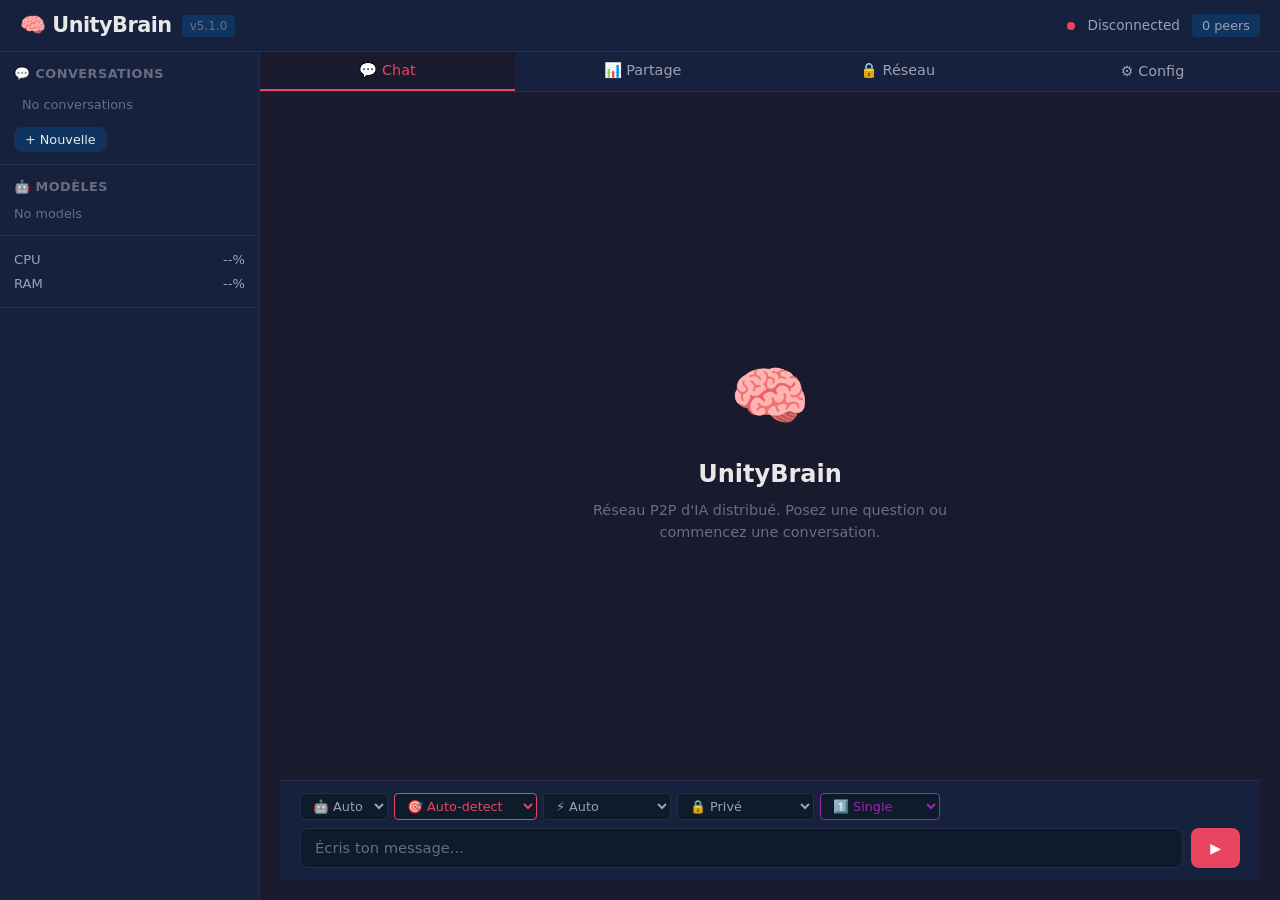
==== src/web/index.html @ 5de53e99 "v5.1.0: specialist router, multi-LLM, web UI, cleanup - Added model_specialist.py: 12 specialties, S" ====
<!DOCTYPE html>
<html lang="fr">
<head>
    <meta charset="UTF-8">
    <meta name="viewport" content="width=device-width, initial-scale=1.0">
    <title>UnityBrain Desktop</title>
    <link rel="stylesheet" href="style.css">
    <link rel="icon" href="data:image/svg+xml,<svg xmlns='http://www.w3.org/2000/svg' viewBox='0 0 100 100'><text y='.9em' font-size='90'>🧠</text></svg>">
</head>
<body>
    <div id="app">
        <!-- Header -->
        <header class="app-header">
            <div class="header-left">
                <span class="logo">🧠 UnityBrain</span>
                <span class="version" id="nodeVersion">v5.1.0</span>
            </div>
            <div class="header-right">
                <span class="status-dot" id="statusDot"></span>
                <span class="status-text" id="statusText">Connexion...</span>
                <span class="peer-count" id="peerCount">0 pairs</span>
            </div>
        </header>

        <!-- Main Layout -->
        <div class="app-body">
            <!-- Sidebar -->
            <aside class="sidebar" id="sidebar">
                <div class="sidebar-section">
                    <h3 class="sidebar-title">💬 Conversations</h3>
                    <div class="conversations-list" id="conversationsList">
                        <!-- Populated by JS -->
                    </div>
                    <button class="btn btn-sm btn-secondary" id="newConvBtn" title="Nouvelle conversation">+ Nouvelle</button>
                </div>

                <div class="sidebar-section">
                    <h3 class="sidebar-title">🤖 Modèles</h3>
                    <div class="models-list" id="modelsList">
                        <!-- Populated by JS -->
                    </div>
                </div>

                <div class="sidebar-section sidebar-stats">
                    <div class="stat-row">
                        <span>CPU</span>
                        <span id="sidebarCpu">--%</span>
                    </div>
                    <div class="stat-row">
                        <span>RAM</span>
                        <span id="sidebarRam">--%</span>
                    </div>
                </div>
            </aside>

            <!-- Content Area -->
            <main class="content" id="content">
                <!-- Tab Navigation -->
                <nav class="tab-nav">
                    <button class="tab-btn active" data-tab="chat">💬 Chat</button>
                    <button class="tab-btn" data-tab="share">📊 Partage</button>
                    <button class="tab-btn" data-tab="network">🔒 Réseau</button>
                    <button class="tab-btn" data-tab="config">⚙️ Config</button>
                </nav>

                <!-- Tab: Chat -->
                <div class="tab-panel active" id="tab-chat">
                    <div class="chat-container">
                        <div class="chat-messages" id="chatMessages">
                            <div class="chat-welcome">
                                <div class="welcome-icon">🧠</div>
                                <h2>UnityBrain</h2>
                                <p>Réseau P2P d'IA distribué. Posez une question ou commencez une conversation.</p>
                            </div>
                        </div>
                        <div class="chat-input-area">
                            <div class="chat-options">
                                <select id="modelSelect" title="Modèle IA">
                                    <option value="auto">🤖 Auto</option>
                                </select>
                                <select id="specialtySelect" title="Spécialité" data-i18n-title="chat.specialtyLabel">
                                    <option value="" data-i18n="chat.specialtyAuto">🎯 Auto-détection</option>
                                    <option value="code" data-i18n="chat.specialtyCode">💻 Code</option>
                                    <option value="reasoning" data-i18n="chat.specialtyReasoning">🧠 Raisonnement</option>
                                    <option value="creative" data-i18n="chat.specialtyCreative">✨ Créatif</option>
                                    <option value="math" data-i18n="chat.specialtyMath">🔢 Maths</option>
                                    <option value="conversation" data-i18n="chat.specialtyConversation">💬 Conversation</option>
                                    <option value="general" data-i18n="chat.specialtyGeneral">📚 Général</option>
                                    <option value="multilingual" data-i18n="chat.specialtyMultilingual">🌍 Multilingue</option>
                                    <option value="tool_use" data-i18n="chat.specialtyToolUse">🔧 Outils</option>
                                    <option value="instruction" data-i18n="chat.specialtyInstruction">📋 Instructions</option>
                                </select>
                                <select id="strategySelect" title="Stratégie de routage">
                                    <option value="auto">⚡ Auto</option>
                                    <option value="local">🏠 Local</option>
                                    <option value="peer">🔗 Pair</option>
                                    <option value="consensus">🗳️ Consensus</option>
                                </select>
                                <select id="privacySelect" title="Confidentialité">
                                    <option value="private">🔒 Privé</option>
                                    <option value="synced">🔄 Synchronisé</option>
                                </select>
                                <select id="multiModeSelect" title="Mode multi-modèles" data-i18n-title="chat.multiModeLabel">
                                    <option value="single" data-i18n="chat.multiSingle">1️⃣ Simple</option>
                                    <option value="vote" data-i18n="chat.multiVote">🗳️ Vote</option>
                                    <option value="chain" data-i18n="chat.multiChain">🔗 Chaîne</option>
                                    <option value="fuse" data-i18n="chat.multiFuse">🔀 Fusion</option>
                                    <option value="compare" data-i18n="chat.multiCompare">⚖️ Comparer</option>
                                    <option value="specialist" data-i18n="chat.multiSpecialist">🎯 Spécialiste</option>
                                </select>
                            </div>
                            <div class="chat-input-row">
                                <textarea id="chatInput" placeholder="Écris ton message..." rows="1"></textarea>
                                <button class="btn btn-primary" id="sendBtn" title="Envoyer">▶</button>
                            </div>
                        </div>
                    </div>
                </div>

                <!-- Tab: Share -->
                <div class="tab-panel" id="tab-share">
                    <div class="share-container">
                        <section class="share-section">
                            <h3>📊 Ressources Partagées</h3>
                            <div class="resource-sliders">
                                <div class="resource-row">
                                    <label>
                                        <span class="resource-label">CPU</span>
                                        <span class="resource-value" id="cpuValue">30%</span>
                                    </label>
                                    <input type="range" id="cpuSlider" min="0" max="100" value="30" step="5">
                                    <span class="resource-detail">Maximum: <span id="cpuMax">30%</span> · Actuel: <span id="cpuUsed">--</span></span>
                                </div>
                                <div class="resource-row">
                                    <label>
                                        <span class="resource-label">RAM</span>
                                        <span class="resource-value" id="ramValue">2048 MB</span>
                                    </label>
                                    <input type="range" id="ramSlider" min="0" max="8192" value="2048" step="256">
                                    <span class="resource-detail">Maximum: <span id="ramMax">2 GB</span> · Actuel: <span id="ramUsed">--</span></span>
                                </div>
                                <div class="resource-row">
                                    <label>
                                        <span class="resource-label">Bande passante</span>
                                        <span class="resource-value" id="bwValue">5 Mbps</span>
                                    </label>
                                    <input type="range" id="bwSlider" min="0" max="50000" value="5000" step="500">
                                    <span class="resource-detail">Partagé: <span id="bwMax">5 Mbps</span></span>
                                </div>
                                <div class="resource-row toggle-row">
                                    <label class="toggle-label">
                                        <input type="checkbox" id="gpuToggle">
                                        <span class="toggle-switch"></span>
                                        <span>Partager mon GPU</span>
                                    </label>
                                    <span class="toggle-hint">⚠️ Uniquement si vous n'utilisez pas le GPU</span>
                                </div>
                            </div>
                        </section>

                        <section class="share-section">
                            <h3>🤖 Modèles Partagés</h3>
                            <div class="models-share-list" id="modelsShareList">
                                <!-- Populated by JS -->
                            </div>
                        </section>

                        <section class="share-section">
                            <h3>📈 Statistiques</h3>
                            <div class="stats-grid">
                                <div class="stat-card">
                                    <div class="stat-label">Score de contribution</div>
                                    <div class="stat-value" id="contributionScore">0 🌱</div>
                                </div>
                                <div class="stat-card">
                                    <div class="stat-label">Requêtes servies</div>
                                    <div class="stat-value" id="queriesServed">0</div>
                                </div>
                                <div class="stat-card">
                                    <div class="stat-label">Quota public</div>
                                    <div class="stat-value" id="publicQuota">1 req/min</div>
                                </div>
                                <div class="stat-card">
                                    <div class="stat-label">Uptime</div>
                                    <div class="stat-value" id="uptime">--</div>
                                </div>
                            </div>
                            <div class="share-paused" id="sharePaused" style="display:none;">
                                ⚠️ Votre PC est actuellement utilisé — partage en pause
                                <button class="btn btn-sm btn-primary" id="resumeShareBtn">Reprendre le partage</button>
                            </div>
                        </section>
                    </div>
                </div>

                <!-- Tab: Network -->
                <div class="tab-panel" id="tab-network">
                    <div class="network-container">
                        <section class="network-section">
                            <h3>🔒 Réseau Privé</h3>
                            <div class="network-subtitle">p2p_secret · <span id="privatePeerCount">0</span> pairs connectés</div>
                            <div class="peers-grid" id="privatePeersList">
                                <!-- Populated by JS -->
                            </div>
                            <div class="network-actions">
                                <button class="btn btn-sm btn-secondary" id="addPeerBtn">+ Ajouter un pair</button>
                                <button class="btn btn-sm btn-secondary" id="genInviteBtn">🔑 Générer invitation</button>
                            </div>
                        </section>

                        <section class="network-section">
                            <h3>🌐 Réseau Public (Mesh)</h3>
                            <div class="network-subtitle" id="meshSubtitle">Mesh public désactivé</div>
                            <div class="mesh-nodes-list" id="meshNodesList">
                                <!-- Populated by JS -->
                            </div>
                            <div class="network-actions">
                                <button class="btn btn-sm btn-primary" id="joinMeshBtn">Rejoindre le mesh</button>
                                <button class="btn btn-sm btn-danger" id="leaveMeshBtn" style="display:none;">Quitter le mesh</button>
                                <button class="btn btn-sm btn-secondary" id="refreshMeshBtn">🔄 Rafraîchir</button>
                            </div>
                        </section>

                        <section class="network-section">
                            <h3>🛡️ Isolation</h3>
                            <div class="isolation-checks" id="isolationChecks">
                                <div class="check-item">✅ Réseau privé sur port <span id="privatePort">8081</span> (p2p_secret)</div>
                                <div class="check-item">✅ Mesh public sur port <span id="meshPort">8090</span> (Ed25519)</div>
                                <div class="check-item" id="checkNoPrivateData">✅ Aucune donnée privée visible publiquement</div>
                                <div class="check-item" id="checkResourceGuard">✅ Resource Guard actif</div>
                            </div>
                        </section>
                    </div>
                </div>

                <!-- Tab: Config -->
                <div class="tab-panel" id="tab-config">
                    <div class="config-container">
                        <section class="config-section">
                            <h3>⚙️ Général</h3>
                            <div class="form-group">
                                <label for="cfgNodeName">Nom du nœud</label>
                                <input type="text" id="cfgNodeName" placeholder="MonNœud">
                            </div>
                            <div class="form-group">
                                <label for="cfgLang" id="cfgLangLabel">Langue</label>
                                <select id="cfgLang">
                                    <!-- Populated by i18n -->
                                </select>
                            </div>
                            <div class="form-group">
                                <label for="cfgTheme">Thème</label>
                                <select id="cfgTheme">
                                    <option value="dark" selected>🌙 Sombre</option>
                                    <option value="light">☀️ Clair</option>
                                </select>
                            </div>
                        </section>

                        <section class="config-section">
                            <h3>🔒 Réseau Privé</h3>
                            <div class="form-group">
                                <label for="cfgP2PSecret">P2P Secret</label>
                                <div class="input-with-btn">
                                    <input type="password" id="cfgP2PSecret" placeholder="••••••••••••" autocomplete="off">
                                    <button class="btn btn-sm btn-secondary" id="toggleSecretBtn">👁️</button>
                                </div>
                            </div>
                            <div class="form-info">Pairs connectés : <span id="cfgPeerCount">0</span></div>
                        </section>

                        <section class="config-section">
                            <h3>🌐 Mesh Public</h3>
                            <div class="form-group toggle-row">
                                <label class="toggle-label">
                                    <input type="checkbox" id="cfgMeshEnabled">
                                    <span class="toggle-switch"></span>
                                    <span>Activer le mesh public</span>
                                </label>
                            </div>
                            <div class="form-group">
                                <label for="cfgTracker">Tracker</label>
                                <input type="url" id="cfgTracker" placeholder="https://tracker.unitybrain.ai">
                            </div>
                            <div class="form-group">
                                <label for="cfgPriority">Priorité</label>
                                <select id="cfgPriority">
                                    <option value="local_first" selected>Locale d'abord</option>
                                    <option value="mesh_first">Mesh d'abord</option>
                                    <option value="balanced">Équilibré</option>
                                </select>
                            </div>
                            <div class="form-group toggle-row">
                                <label class="toggle-label">
                                    <input type="checkbox" id="cfgStealth">
                                    <span class="toggle-switch"></span>
                                    <span>Mode furtif (invisible sur le tracker)</span>
                                </label>
                            </div>
                        </section>

                        <section class="config-section">
                            <h3>💾 Stockage</h3>
                            <div class="storage-info">
                                <div>Modèles privés : <code id="cfgPrivateModels">~/.ollama/models/</code></div>
                                <div>Modèles partagés : <code id="cfgSharedModels">~/.unitybrain/shared_models/</code></div>
                                <div>Conversations : <code id="cfgConversations">~/.unitybrain/conversations/</code></div>
                            </div>
                        </section>

                        <section class="config-section">
                            <h3>🔧 Avancé</h3>
                            <div class="form-group toggle-row">
                                <label class="toggle-label">
                                    <input type="checkbox" id="cfgAutoPause" checked>
                                    <span class="toggle-switch"></span>
                                    <span>Auto-pause le partage quand le PC est occupé</span>
                                </label>
                            </div>
                            <div class="form-group">
                                <label for="cfgCpuThreshold">Seuil CPU</label>
                                <select id="cfgCpuThreshold">
                                    <option value="60">60%</option>
                                    <option value="70" selected>70%</option>
                                    <option value="80">80%</option>
                                    <option value="90">90%</option>
                                </select>
                            </div>
                            <div class="form-group">
                                <label for="cfgRamThreshold">Seuil RAM</label>
                                <select id="cfgRamThreshold">
                                    <option value="75">75%</option>
                                    <option value="85" selected>85%</option>
                                    <option value="90">90%</option>
                                    <option value="95">95%</option>
                                </select>
                            </div>
                            <div class="form-group toggle-row">
                                <label class="toggle-label">
                                    <input type="checkbox" id="cfgEncryptConversations">
                                    <span class="toggle-switch"></span>
                                    <span>Chiffrer les conversations localement</span>
                                </label>
                            </div>
                            <div class="form-group toggle-row">
                                <label class="toggle-label">
                                    <input type="checkbox" id="cfgDevMode">
                                    <span class="toggle-switch"></span>
                                    <span>Mode développeur</span>
                                </label>
                            </div>
                        </section>

                        <div class="config-actions">
                            <button class="btn btn-primary" id="saveConfigBtn">💾 Sauvegarder</button>
                            <button class="btn btn-secondary" id="resetConfigBtn">↩️ Réinitialiser</button>
                        </div>
                    </div>
                </div>
            </main>
        </div>
    </div>

    <!-- Mobile sidebar toggle -->
    <button class="sidebar-toggle" id="sidebarToggle">☰</button>

    <!-- Toast notifications -->
    <div class="toast-container" id="toastContainer"></div>

    <!-- Modal overlay -->
    <div class="modal-overlay" id="modalOverlay" style="display:none;">
        <div class="modal" id="modalContent"></div>
    </div>

    <script src="i18n/i18n.js"></script>
    <script src="api.js"></script>
    <script src="app.js"></script>
</body>
</html>
---- src/web/style.css ----
/* ============================================================
   UnityBrain Desktop — Dark Theme CSS
   ============================================================ */

/* --- Variables --- */
:root {
    --bg-primary: #1a1a2e;
    --bg-secondary: #16213e;
    --bg-tertiary: #0f3460;
    --bg-card: #1e2a4a;
    --bg-input: #0d1b2a;
    --bg-hover: #233554;
    --accent: #e94560;
    --accent-hover: #ff6b81;
    --accent-dark: #c23152;
    --blue: #0f3460;
    --blue-light: #1a4a8a;
    --green: #00d68f;
    --green-dark: #00b377;
    --yellow: #ffc107;
    --orange: #ff9800;
    --red: #e94560;
    --text-primary: #e8e8e8;
    --text-secondary: #a0a0b0;
    --text-muted: #6c6c80;
    --border: #2a2a4a;
    --border-light: #3a3a5a;
    --shadow: 0 2px 12px rgba(0,0,0,0.4);
    --shadow-lg: 0 4px 24px rgba(0,0,0,0.6);
    --radius: 8px;
    --radius-sm: 4px;
    --radius-lg: 12px;
    --transition: 0.2s ease;
    --font: 'Segoe UI', system-ui, -apple-system, sans-serif;
    --font-mono: 'Cascadia Code', 'Fira Code', monospace;
}

/* --- Reset --- */
*, *::before, *::after {
    box-sizing: border-box;
    margin: 0;
    padding: 0;
}

html, body {
    height: 100%;
    overflow: hidden;
}

body {
    font-family: var(--font);
    background: var(--bg-primary);
    color: var(--text-primary);
    line-height: 1.5;
    -webkit-font-smoothing: antialiased;
}

/* --- Scrollbar --- */
::-webkit-scrollbar { width: 6px; height: 6px; }
::-webkit-scrollbar-track { background: var(--bg-secondary); }
::-webkit-scrollbar-thumb { background: var(--border-light); border-radius: 3px; }
::-webkit-scrollbar-thumb:hover { background: var(--accent); }

/* --- App Layout --- */
#app {
    display: flex;
    flex-direction: column;
    height: 100vh;
}

/* --- Header --- */
.app-header {
    display: flex;
    align-items: center;
    justify-content: space-between;
    padding: 10px 20px;
    background: var(--bg-secondary);
    border-bottom: 1px solid var(--border);
    flex-shrink: 0;
    z-index: 100;
}

.header-left {
    display: flex;
    align-items: center;
    gap: 10px;
}

.logo {
    font-size: 1.3rem;
    font-weight: 700;
    letter-spacing: -0.5px;
}

.version {
    font-size: 0.75rem;
    color: var(--text-muted);
    background: var(--bg-tertiary);
    padding: 2px 8px;
    border-radius: var(--radius-sm);
}

.header-right {
    display: flex;
    align-items: center;
    gap: 12px;
    font-size: 0.85rem;
}

.status-dot {
    width: 8px;
    height: 8px;
    border-radius: 50%;
    background: var(--text-muted);
    display: inline-block;
    transition: background var(--transition);
}

.status-dot.connected { background: var(--green); }
.status-dot.error { background: var(--red); }
.status-dot.warning { background: var(--yellow); }

.status-text { color: var(--text-secondary); }

.peer-count {
    background: var(--bg-tertiary);
    padding: 2px 10px;
    border-radius: var(--radius-sm);
    color: var(--text-secondary);
    font-size: 0.8rem;
}

/* --- Body Layout --- */
.app-body {
    display: flex;
    flex: 1;
    overflow: hidden;
}

/* --- Sidebar --- */
.sidebar {
    width: 260px;
    background: var(--bg-secondary);
    border-right: 1px solid var(--border);
    display: flex;
    flex-direction: column;
    overflow-y: auto;
    flex-shrink: 0;
    transition: transform var(--transition);
}

.sidebar-section {
    padding: 12px 14px;
    border-bottom: 1px solid var(--border);
}

.sidebar-title {
    font-size: 0.8rem;
    text-transform: uppercase;
    letter-spacing: 0.5px;
    color: var(--text-muted);
    margin-bottom: 8px;
}

.sidebar-toggle {
    display: none;
    position: fixed;
    bottom: 16px;
    left: 16px;
    z-index: 200;
    background: var(--accent);
    color: #fff;
    border: none;
    border-radius: 50%;
    width: 44px;
    height: 44px;
    font-size: 1.2rem;
    cursor: pointer;
    box-shadow: var(--shadow-lg);
}

/* Conversations List */
.conversations-list {
    display: flex;
    flex-direction: column;
    gap: 2px;
    margin-bottom: 8px;
    max-height: 300px;
    overflow-y: auto;
}

.conv-item {
    display: flex;
    align-items: center;
    padding: 6px 10px;
    border-radius: var(--radius-sm);
    cursor: pointer;
    color: var(--text-secondary);
    font-size: 0.85rem;
    transition: background var(--transition);
    gap: 6px;
}

.conv-item:hover { background: var(--bg-hover); }
.conv-item.active { background: var(--bg-tertiary); color: var(--text-primary); }

.conv-item .conv-icon { flex-shrink: 0; }
.conv-item .conv-title { flex: 1; overflow: hidden; text-overflow: ellipsis; white-space: nowrap; }
.conv-item .conv-time { font-size: 0.7rem; color: var(--text-muted); flex-shrink: 0; }
.conv-item .conv-delete {
    opacity: 0;
    cursor: pointer;
    color: var(--red);
    flex-shrink: 0;
    font-size: 0.8rem;
}
.conv-item:hover .conv-delete { opacity: 1; }

/* Models List (sidebar) */
.models-list {
    display: flex;
    flex-direction: column;
    gap: 4px;
}

.model-item {
    display: flex;
    align-items: center;
    gap: 6px;
    font-size: 0.82rem;
    padding: 4px 6px;
    border-radius: var(--radius-sm);
}

.model-dot {
    width: 6px;
    height: 6px;
    border-radius: 50%;
    flex-shrink: 0;
}

.model-dot.local { background: var(--green); }
.model-dot.mesh { background: var(--yellow); }
.model-dot.offline { background: var(--text-muted); }

.model-name { flex: 1; color: var(--text-secondary); }
.model-latency { font-size: 0.7rem; color: var(--text-muted); }

/* Sidebar stats */
.sidebar-stats .stat-row {
    display: flex;
    justify-content: space-between;
    font-size: 0.82rem;
    color: var(--text-secondary);
    padding: 2px 0;
}

/* --- Content Area --- */
.content {
    flex: 1;
    display: flex;
    flex-direction: column;
    overflow: hidden;
    background: var(--bg-primary);
}

/* --- Tab Navigation --- */
.tab-nav {
    display: flex;
    background: var(--bg-secondary);
    border-bottom: 1px solid var(--border);
    flex-shrink: 0;
}

.tab-btn {
    flex: 1;
    padding: 10px 16px;
    background: transparent;
    border: none;
    color: var(--text-secondary);
    font-size: 0.9rem;
    cursor: pointer;
    transition: all var(--transition);
    border-bottom: 2px solid transparent;
    font-family: var(--font);
}

.tab-btn:hover { color: var(--text-primary); background: var(--bg-hover); }
.tab-btn.active {
    color: var(--accent);
    border-bottom-color: var(--accent);
    background: var(--bg-primary);
}

/* --- Tab Panels --- */
.tab-panel {
    display: none;
    flex: 1;
    overflow-y: auto;
    padding: 20px;
}

.tab-panel.active { display: flex; flex-direction: column; }

/* ============================================================
   CHAT TAB
   ============================================================ */

.chat-container {
    display: flex;
    flex-direction: column;
    flex: 1;
    overflow: hidden;
}

.chat-messages {
    flex: 1;
    overflow-y: auto;
    padding: 16px 20px;
    display: flex;
    flex-direction: column;
    gap: 16px;
}

.chat-welcome {
    display: flex;
    flex-direction: column;
    align-items: center;
    justify-content: center;
    flex: 1;
    text-align: center;
    color: var(--text-muted);
}

.welcome-icon { font-size: 4rem; margin-bottom: 12px; }
.chat-welcome h2 { color: var(--text-primary); margin-bottom: 8px; }
.chat-welcome p { max-width: 400px; font-size: 0.9rem; }

/* Message bubbles */
.msg {
    max-width: 80%;
    padding: 12px 16px;
    border-radius: var(--radius-lg);
    font-size: 0.92rem;
    line-height: 1.6;
    animation: fadeIn 0.2s ease;
}

@keyframes fadeIn { from { opacity: 0; transform: translateY(4px); } to { opacity: 1; transform: translateY(0); } }

.msg.user {
    align-self: flex-end;
    background: var(--accent);
    color: #fff;
    border-bottom-right-radius: 2px;
}

.msg.assistant {
    align-self: flex-start;
    background: var(--bg-card);
    color: var(--text-primary);
    border-bottom-left-radius: 2px;
}

.msg-meta {
    font-size: 0.72rem;
    color: var(--text-muted);
    margin-top: 4px;
}

.msg-meta .specialty-badge {
    display: inline-block;
    background: var(--accent);
    color: #fff;
    padding: 1px 6px;
    border-radius: 10px;
    font-size: 0.68rem;
    margin: 0 2px;
}

.msg-meta .mode-badge {
    display: inline-block;
    background: #9c27b0;
    color: #fff;
    padding: 1px 6px;
    border-radius: 10px;
    font-size: 0.68rem;
    margin: 0 2px;
}

.msg-meta .multi-badge {
    display: inline-block;
    background: #1976d2;
    color: #fff;
    padding: 1px 6px;
    border-radius: 10px;
    font-size: 0.68rem;
    margin: 0 2px;
}

.msg.assistant .msg-meta { text-align: left; }
.msg.user .msg-meta { text-align: right; color: rgba(255,255,255,0.7); }

.multi-response {
    margin: 8px 0;
    border: 1px solid var(--border);
    border-radius: var(--radius-sm);
    overflow: hidden;
}

.multi-response-header {
    background: var(--bg-input);
    padding: 6px 10px;
    font-size: 0.8rem;
    font-weight: 600;
    color: var(--accent);
    border-bottom: 1px solid var(--border);
}

.multi-response-body {
    padding: 10px 14px;
    font-size: 0.9rem;
    line-height: 1.5;
}

.msg pre {
    background: var(--bg-input);
    padding: 10px 14px;
    border-radius: var(--radius-sm);
    overflow-x: auto;
    margin: 8px 0;
    font-family: var(--font-mono);
    font-size: 0.85rem;
}

.msg code {
    font-family: var(--font-mono);
    background: var(--bg-input);
    padding: 1px 4px;
    border-radius: 2px;
    font-size: 0.85em;
}

.msg pre code {
    background: none;
    padding: 0;
}

.msg.typing {
    align-self: flex-start;
    background: var(--bg-card);
    padding: 12px 20px;
}

.typing-dots span {
    animation: blink 1.4s infinite both;
    font-size: 1.2rem;
}
.typing-dots span:nth-child(2) { animation-delay: 0.2s; }
.typing-dots span:nth-child(3) { animation-delay: 0.4s; }

@keyframes blink { 0%, 80%, 100% { opacity: 0.2; } 40% { opacity: 1; } }

/* Chat input area */
.chat-input-area {
    padding: 12px 20px;
    border-top: 1px solid var(--border);
    background: var(--bg-secondary);
    flex-shrink: 0;
}

.chat-options {
    display: flex;
    gap: 6px;
    margin-bottom: 8px;
    flex-wrap: wrap;
}

.chat-options select {
    background: var(--bg-input);
    border: 1px solid var(--border);
    color: var(--text-secondary);
    padding: 4px 8px;
    border-radius: var(--radius-sm);
    font-size: 0.8rem;
    font-family: var(--font);
    cursor: pointer;
    min-width: 0;
}

.chat-options select:focus {
    outline: none;
    border-color: var(--accent);
}

.chat-options select#specialtySelect {
    border-color: var(--accent);
    color: var(--accent);
}

.chat-options select#multiModeSelect {
    border-color: #9c27b0;
    color: #9c27b0;
}

.chat-input-row {
    display: flex;
    gap: 8px;
}

#chatInput {
    flex: 1;
    background: var(--bg-input);
    border: 1px solid var(--border);
    color: var(--text-primary);
    padding: 10px 14px;
    border-radius: var(--radius);
    font-family: var(--font);
    font-size: 0.92rem;
    resize: none;
    max-height: 120px;
    min-height: 40px;
}

#chatInput:focus {
    outline: none;
    border-color: var(--accent);
}

#chatInput::placeholder { color: var(--text-muted); }

/* ============================================================
   SHARE TAB
   ============================================================ */

.share-container, .network-container, .config-container {
    max-width: 800px;
    width: 100%;
    margin: 0 auto;
    display: flex;
    flex-direction: column;
    gap: 20px;
}

.share-section, .network-section, .config-section {
    background: var(--bg-card);
    border: 1px solid var(--border);
    border-radius: var(--radius-lg);
    padding: 20px;
}

.share-section h3, .network-section h3, .config-section h3 {
    font-size: 1rem;
    margin-bottom: 16px;
    color: var(--text-primary);
}

/* Resource Sliders */
.resource-sliders {
    display: flex;
    flex-direction: column;
    gap: 18px;
}

.resource-row {
    display: flex;
    flex-direction: column;
    gap: 4px;
}

.resource-row > label {
    display: flex;
    justify-content: space-between;
    align-items: center;
}

.resource-label {
    font-weight: 600;
    font-size: 0.9rem;
}

.resource-value {
    color: var(--accent);
    font-weight: 600;
    font-size: 0.9rem;
    font-variant-numeric: tabular-nums;
}

.resource-detail {
    font-size: 0.75rem;
    color: var(--text-muted);
}

/* Range slider styling */
input[type="range"] {
    -webkit-appearance: none;
    appearance: none;
    width: 100%;
    height: 6px;
    background: var(--bg-input);
    border-radius: 3px;
    outline: none;
    cursor: pointer;
}

input[type="range"]::-webkit-slider-thumb {
    -webkit-appearance: none;
    appearance: none;
    width: 18px;
    height: 18px;
    border-radius: 50%;
    background: var(--accent);
    cursor: pointer;
    border: 2px solid var(--bg-primary);
    box-shadow: 0 0 4px rgba(233, 69, 96, 0.5);
}

input[type="range"]::-moz-range-thumb {
    width: 18px;
    height: 18px;
    border-radius: 50%;
    background: var(--accent);
    cursor: pointer;
    border: 2px solid var(--bg-primary);
}

/* Toggle switch */
.toggle-row {
    margin-top: 8px;
}

.toggle-label {
    display: flex;
    align-items: center;
    gap: 10px;
    cursor: pointer;
    font-size: 0.9rem;
}

.toggle-label input[type="checkbox"] { display: none; }

.toggle-switch {
    width: 40px;
    height: 22px;
    background: var(--bg-input);
    border-radius: 11px;
    position: relative;
    transition: background var(--transition);
    border: 1px solid var(--border);
    flex-shrink: 0;
}

.toggle-switch::after {
    content: '';
    position: absolute;
    width: 16px;
    height: 16px;
    border-radius: 50%;
    background: var(--text-muted);
    top: 2px;
    left: 2px;
    transition: all var(--transition);
}

.toggle-label input:checked + .toggle-switch {
    background: var(--accent);
    border-color: var(--accent);
}

.toggle-label input:checked + .toggle-switch::after {
    background: #fff;
    left: 20px;
}

.toggle-hint {
    font-size: 0.75rem;
    color: var(--text-muted);
    margin-top: 4px;
    display: block;
}

/* Models share list */
.models-share-list {
    display: flex;
    flex-direction: column;
    gap: 8px;
}

.model-share-item {
    display: flex;
    align-items: center;
    gap: 10px;
    padding: 10px 14px;
    background: var(--bg-input);
    border-radius: var(--radius);
    border: 1px solid var(--border);
}

.model-share-item .model-share-name {
    flex: 1;
    font-weight: 500;
}

.model-share-item .model-share-size {
    font-size: 0.8rem;
    color: var(--text-muted);
}

.model-share-item .model-share-status {
    font-size: 0.8rem;
    padding: 2px 8px;
    border-radius: var(--radius-sm);
}

.model-share-status.shared { background: rgba(0,214,143,0.15); color: var(--green); }
.model-share-status.not-shared { background: rgba(108,108,128,0.15); color: var(--text-muted); }

/* Stats Grid */
.stats-grid {
    display: grid;
    grid-template-columns: repeat(auto-fit, minmax(150px, 1fr));
    gap: 12px;
}

.stat-card {
    background: var(--bg-input);
    padding: 14px;
    border-radius: var(--radius);
    text-align: center;
    border: 1px solid var(--border);
}

.stat-label {
    font-size: 0.75rem;
    color: var(--text-muted);
    text-transform: uppercase;
    letter-spacing: 0.3px;
    margin-bottom: 4px;
}

.stat-value {
    font-size: 1.3rem;
    font-weight: 700;
    color: var(--accent);
}

/* Share paused banner */
.share-paused {
    margin-top: 12px;
    padding: 12px 16px;
    background: rgba(255,152,0,0.1);
    border: 1px solid rgba(255,152,0,0.3);
    border-radius: var(--radius);
    color: var(--orange);
    font-size: 0.85rem;
    display: flex;
    align-items: center;
    gap: 10px;
    flex-wrap: wrap;
}

/* ============================================================
   NETWORK TAB
   ============================================================ */

.network-subtitle {
    font-size: 0.82rem;
    color: var(--text-muted);
    margin-bottom: 12px;
}

.peers-grid {
    display: grid;
    grid-template-columns: repeat(auto-fill, minmax(220px, 1fr));
    gap: 10px;
    margin-bottom: 12px;
}

.peer-card {
    background: var(--bg-input);
    border: 1px solid var(--border);
    border-radius: var(--radius);
    padding: 12px;
    transition: border-color var(--transition);
}

.peer-card:hover { border-color: var(--accent); }

.peer-card .peer-name {
    font-weight: 600;
    margin-bottom: 4px;
    display: flex;
    align-items: center;
    gap: 6px;
}

.peer-card .peer-status {
    font-size: 0.75rem;
    color: var(--text-muted);
}

.peer-card .peer-status .status-indicator {
    width: 6px;
    height: 6px;
    border-radius: 50%;
    display: inline-block;
}

.peer-card .peer-status .status-indicator.online { background: var(--green); }
.peer-card .peer-status .status-indicator.offline { background: var(--red); }

.network-actions {
    display: flex;
    gap: 8px;
    flex-wrap: wrap;
}

/* Mesh nodes list */
.mesh-nodes-list {
    display: flex;
    flex-direction: column;
    gap: 8px;
    margin-bottom: 12px;
}

.mesh-node-card {
    background: var(--bg-input);
    border: 1px solid var(--border);
    border-radius: var(--radius);
    padding: 12px;
}

.mesh-node-card .node-name {
    font-weight: 600;
    margin-bottom: 4px;
}

.mesh-node-card .node-info {
    font-size: 0.8rem;
    color: var(--text-muted);
    display: flex;
    flex-wrap: wrap;
    gap: 12px;
}

/* Isolation checks */
.isolation-checks {
    display: flex;
    flex-direction: column;
    gap: 6px;
}

.check-item {
    font-size: 0.85rem;
    color: var(--green);
}

/* ============================================================
   CONFIG TAB
   ============================================================ */

.form-group {
    margin-bottom: 14px;
}

.form-group label {
    display: block;
    font-size: 0.82rem;
    color: var(--text-secondary);
    margin-bottom: 4px;
    font-weight: 500;
}

.form-group input[type="text"],
.form-group input[type="url"],
.form-group input[type="password"],
.form-group select {
    width: 100%;
    background: var(--bg-input);
    border: 1px solid var(--border);
    color: var(--text-primary);
    padding: 8px 12px;
    border-radius: var(--radius-sm);
    font-family: var(--font);
    font-size: 0.9rem;
}

.form-group input:focus,
.form-group select:focus {
    outline: none;
    border-color: var(--accent);
}

.input-with-btn {
    display: flex;
    gap: 8px;
}

.input-with-btn input { flex: 1; }

.form-info {
    font-size: 0.8rem;
    color: var(--text-muted);
    margin-top: 4px;
}

.storage-info {
    display: flex;
    flex-direction: column;
    gap: 6px;
    font-size: 0.85rem;
}

.storage-info code {
    background: var(--bg-input);
    padding: 2px 6px;
    border-radius: 3px;
    font-family: var(--font-mono);
    font-size: 0.8rem;
    color: var(--accent);
}

.config-actions {
    display: flex;
    gap: 10px;
    justify-content: flex-end;
    padding-top: 10px;
}

/* ============================================================
   BUTTONS
   ============================================================ */

.btn {
    display: inline-flex;
    align-items: center;
    justify-content: center;
    gap: 6px;
    padding: 8px 18px;
    border: 1px solid transparent;
    border-radius: var(--radius);
    font-family: var(--font);
    font-size: 0.88rem;
    font-weight: 500;
    cursor: pointer;
    transition: all var(--transition);
    white-space: nowrap;
}

.btn:disabled {
    opacity: 0.5;
    cursor: not-allowed;
}

.btn-primary {
    background: var(--accent);
    color: #fff;
}

.btn-primary:hover:not(:disabled) { background: var(--accent-hover); }

.btn-secondary {
    background: var(--bg-tertiary);
    color: var(--text-primary);
    border-color: var(--border);
}

.btn-secondary:hover:not(:disabled) { background: var(--bg-hover); }

.btn-danger {
    background: transparent;
    color: var(--red);
    border-color: var(--red);
}

.btn-danger:hover:not(:disabled) { background: rgba(233,69,96,0.1); }

.btn-sm {
    padding: 4px 10px;
    font-size: 0.8rem;
}

/* ============================================================
   TOAST NOTIFICATIONS
   ============================================================ */

.toast-container {
    position: fixed;
    bottom: 20px;
    right: 20px;
    z-index: 9999;
    display: flex;
    flex-direction: column;
    gap: 8px;
}

.toast {
    background: var(--bg-card);
    border: 1px solid var(--border);
    color: var(--text-primary);
    padding: 12px 20px;
    border-radius: var(--radius);
    box-shadow: var(--shadow-lg);
    font-size: 0.88rem;
    animation: slideIn 0.3s ease;
    max-width: 360px;
}

.toast.success { border-left: 3px solid var(--green); }
.toast.error { border-left: 3px solid var(--red); }
.toast.warning { border-left: 3px solid var(--yellow); }
.toast.info { border-left: 3px solid var(--blue-light); }

@keyframes slideIn { from { transform: translateX(100%); opacity: 0; } to { transform: translateX(0); opacity: 1; } }

/* ============================================================
   MODAL
   ============================================================ */

.modal-overlay {
    position: fixed;
    inset: 0;
    background: rgba(0,0,0,0.6);
    display: flex;
    align-items: center;
    justify-content: center;
    z-index: 5000;
}

.modal {
    background: var(--bg-card);
    border: 1px solid var(--border);
    border-radius: var(--radius-lg);
    padding: 24px;
    max-width: 500px;
    width: 90%;
    box-shadow: var(--shadow-lg);
}

.modal h3 { margin-bottom: 16px; }

.modal-actions {
    display: flex;
    gap: 10px;
    justify-content: flex-end;
    margin-top: 20px;
}

/* ============================================================
   RESPONSIVE — Mobile
   ============================================================ */

@media (max-width: 768px) {
    .sidebar {
        position: fixed;
        left: 0;
        top: 0;
        bottom: 0;
        z-index: 300;
        transform: translateX(-100%);
        width: 280px;
    }

    .sidebar.open {
        transform: translateX(0);
        box-shadow: var(--shadow-lg);
    }

    .sidebar-toggle {
        display: flex;
        align-items: center;
        justify-content: center;
    }

    .app-header {
        padding: 8px 12px;
    }

    .tab-btn {
        font-size: 0.8rem;
        padding: 8px 6px;
    }

    .tab-panel {
        padding: 12px;
    }

    .chat-options {
        flex-wrap: wrap;
    }

    .msg {
        max-width: 92%;
    }

    .stats-grid {
        grid-template-columns: repeat(2, 1fr);
    }

    .peers-grid {
        grid-template-columns: 1fr;
    }
}

@media (max-width: 480px) {
    .tab-btn {
        font-size: 0.7rem;
        padding: 6px 4px;
    }

    .peer-count { display: none; }

    .config-actions {
        flex-direction: column;
    }

    .btn {
        width: 100%;
    }
}

/* ============================================================
   LIGHT THEME (optional)
   ============================================================ */

/* ============================================================
   RTL SUPPORT (Arabic, etc.)
   ============================================================ */

body.rtl {
    direction: rtl;
}

body.rtl .app-header {
    flex-direction: row-reverse;
}

body.rtl .header-right {
    flex-direction: row-reverse;
}

body.rtl .sidebar {
    border-right: none;
    border-left: 1px solid var(--border);
}

body.rtl .conv-item {
    flex-direction: row-reverse;
}

body.rtl .conv-item .conv-title {
    text-align: right;
}

body.rtl .conv-item .conv-time {
    direction: ltr;
}

body.rtl .conv-item .conv-delete {
    opacity: 0;
}

body.rtl .conv-item:hover .conv-delete {
    opacity: 1;
}

body.rtl .stat-row {
    flex-direction: row-reverse;
}

body.rtl .chat-options {
    flex-direction: row-reverse;
}

body.rtl .chat-input-row {
    flex-direction: row-reverse;
}

body.rtl .msg.user {
    align-self: flex-start;
    border-bottom-left-radius: 2px;
    border-bottom-right-radius: var(--radius-lg);
}

body.rtl .msg.assistant {
    align-self: flex-end;
    border-bottom-right-radius: 2px;
    border-bottom-left-radius: var(--radius-lg);
}

body.rtl .resource-row > label {
    flex-direction: row-reverse;
}

body.rtl .toggle-label {
    flex-direction: row-reverse;
}

body.rtl .toggle-switch::after {
    left: auto;
    right: 2px;
}

body.rtl .toggle-label input:checked + .toggle-switch::after {
    right: auto;
    left: 20px;
}

body.rtl .input-with-btn {
    flex-direction: row-reverse;
}

body.rtl .network-actions {
    flex-direction: row-reverse;
}

body.rtl .config-actions {
    flex-direction: row-reverse;
}

body.rtl .modal-actions {
    flex-direction: row-reverse;
}

body.rtl .share-paused {
    flex-direction: row-reverse;
}

body.rtl .model-share-item {
    flex-direction: row-reverse;
}

body.rtl .peer-card .peer-name {
    flex-direction: row-reverse;
}

body.rtl .peer-card .peer-status {
    direction: ltr;
    text-align: right;
}

body.rtl .mesh-node-card .node-info {
    flex-direction: row-reverse;
}

body.rtl .toast-container {
    right: auto;
    left: 20px;
}

body.rtl .toast {
    direction: rtl;
}

body.rtl .sidebar-toggle {
    left: auto;
    right: 16px;
}

body.rtl .msg-meta {
    text-align: right;
}

body.rtl .msg.user .msg-meta {
    text-align: left;
}

/* Language selector in config */
.lang-select-group {
    margin-bottom: 14px;
}

.lang-select-group label {
    display: block;
    font-size: 0.82rem;
    color: var(--text-secondary);
    margin-bottom: 4px;
    font-weight: 500;
}

.lang-select-group select {
    width: 100%;
    background: var(--bg-input);
    border: 1px solid var(--border);
    color: var(--text-primary);
    padding: 8px 12px;
    border-radius: var(--radius-sm);
    font-family: var(--font);
    font-size: 0.9rem;
}

.lang-select-group select:focus {
    outline: none;
    border-color: var(--accent);
}

/* ============================================================
   LIGHT THEME (optional)
   ============================================================ */

body.light-theme {
    --bg-primary: #f5f5fa;
    --bg-secondary: #ffffff;
    --bg-tertiary: #e8eaf0;
    --bg-card: #ffffff;
    --bg-input: #f0f0f5;
    --bg-hover: #e8e8f0;
    --text-primary: #1a1a2e;
    --text-secondary: #555566;
    --text-muted: #888899;
    --border: #d0d0e0;
    --border-light: #e0e0ee;
}
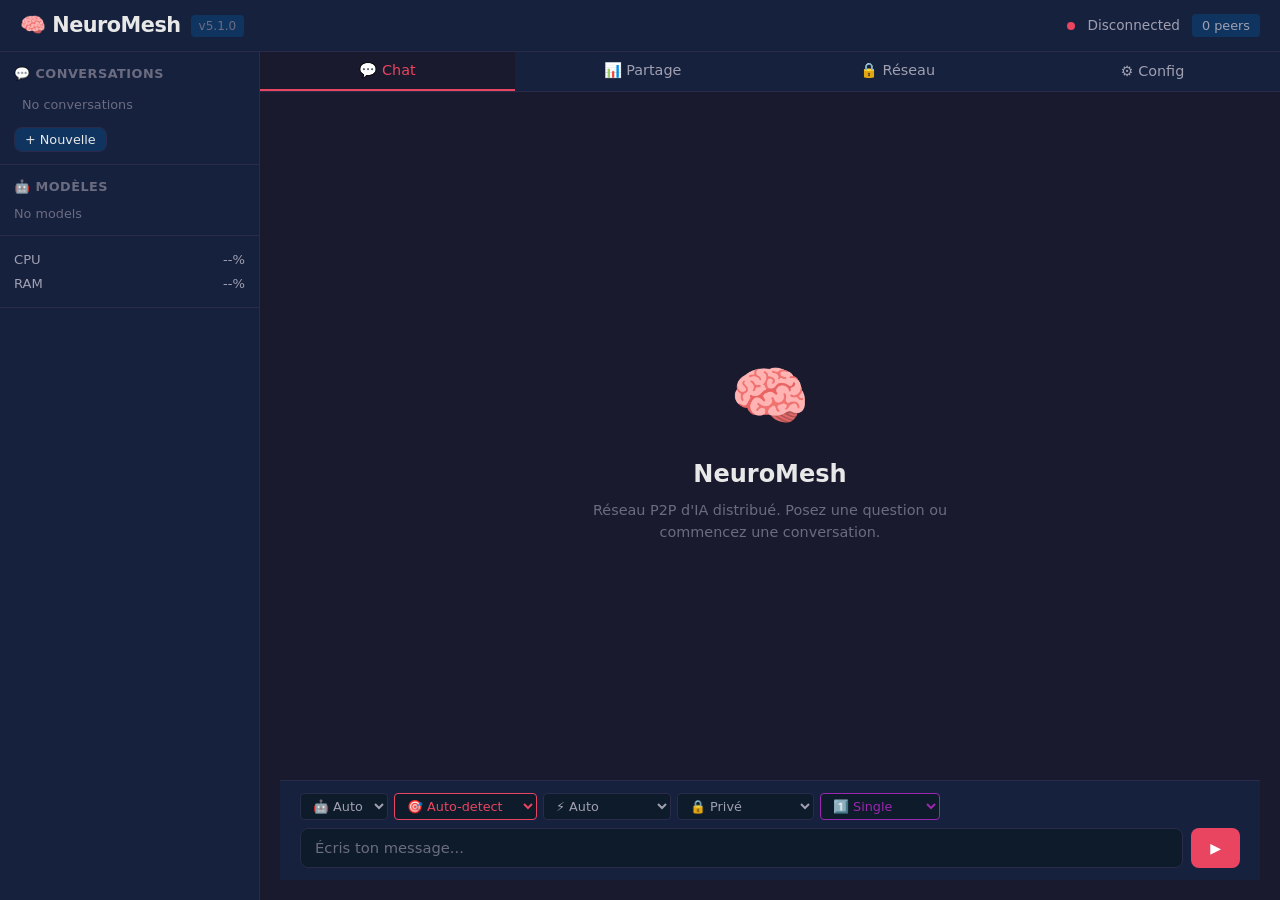
==== commit cd8512ac: "rename: UnityBrain → NeuroMesh - All classes, functions, variables, docs, configs renamed - Files: u" ====
--- a/src/web/index.html
+++ b/src/web/index.html
@@ -3,7 +3,7 @@
 <head>
     <meta charset="UTF-8">
     <meta name="viewport" content="width=device-width, initial-scale=1.0">
-    <title>UnityBrain Desktop</title>
+    <title>NeuroMesh Desktop</title>
     <link rel="stylesheet" href="style.css">
     <link rel="icon" href="data:image/svg+xml,<svg xmlns='http://www.w3.org/2000/svg' viewBox='0 0 100 100'><text y='.9em' font-size='90'>🧠</text></svg>">
 </head>
@@ -12,7 +12,7 @@
         <!-- Header -->
         <header class="app-header">
             <div class="header-left">
-                <span class="logo">🧠 UnityBrain</span>
+                <span class="logo">🧠 NeuroMesh</span>
                 <span class="version" id="nodeVersion">v5.1.0</span>
             </div>
             <div class="header-right">
@@ -69,7 +69,7 @@
                         <div class="chat-messages" id="chatMessages">
                             <div class="chat-welcome">
                                 <div class="welcome-icon">🧠</div>
-                                <h2>UnityBrain</h2>
+                                <h2>NeuroMesh</h2>
                                 <p>Réseau P2P d'IA distribué. Posez une question ou commencez une conversation.</p>
                             </div>
                         </div>
@@ -123,35 +123,60 @@
                         <section class="share-section">
                             <h3>📊 Ressources Partagées</h3>
                             <div class="resource-sliders">
+                                <!-- CPU: 5-70%, chaque ressource est indépendante -->
                                 <div class="resource-row">
                                     <label>
-                                        <span class="resource-label">CPU</span>
-                                        <span class="resource-value" id="cpuValue">30%</span>
-                                    </label>
-                                    <input type="range" id="cpuSlider" min="0" max="100" value="30" step="5">
-                                    <span class="resource-detail">Maximum: <span id="cpuMax">30%</span> · Actuel: <span id="cpuUsed">--</span></span>
-                                </div>
+                                        <span class="resource-label">💻 CPU</span>
+                                        <span class="resource-value" id="cpuValue">10%</span>
+                                    </label>
+                                    <input type="range" id="cpuSlider" min="5" max="70" value="10" step="5">
+                                    <span class="resource-detail">5-70% · Actuel: <span id="cpuUsed">--</span> · Max: <span id="cpuMax">10%</span></span>
+                                </div>
+                                <!-- RAM: 128MB-70% du total, chaque ressource est indépendante -->
                                 <div class="resource-row">
                                     <label>
-                                        <span class="resource-label">RAM</span>
-                                        <span class="resource-value" id="ramValue">2048 MB</span>
-                                    </label>
-                                    <input type="range" id="ramSlider" min="0" max="8192" value="2048" step="256">
-                                    <span class="resource-detail">Maximum: <span id="ramMax">2 GB</span> · Actuel: <span id="ramUsed">--</span></span>
-                                </div>
+                                        <span class="resource-label">🧠 RAM</span>
+                                        <span class="resource-value" id="ramValue">256 MB</span>
+                                    </label>
+                                    <input type="range" id="ramSlider" min="128" max="65536" value="256" step="128">
+                                    <span class="resource-detail">128MB-70% du total · Actuel: <span id="ramUsed">--</span> · Max: <span id="ramMax">256 MB</span></span>
+                                </div>
+                                <!-- Bande passante: 0=illimité, 1Mbps-500Mbps, chaque ressource est indépendante -->
                                 <div class="resource-row">
                                     <label>
-                                        <span class="resource-label">Bande passante</span>
+                                        <span class="resource-label">📡 Bande passante</span>
                                         <span class="resource-value" id="bwValue">5 Mbps</span>
                                     </label>
-                                    <input type="range" id="bwSlider" min="0" max="50000" value="5000" step="500">
-                                    <span class="resource-detail">Partagé: <span id="bwMax">5 Mbps</span></span>
-                                </div>
+                                    <input type="range" id="bwSlider" min="0" max="500000" value="5000" step="1000">
+                                    <span class="resource-detail">0 = illimité · 1-500 Mbps · Actuel: <span id="bwMax">5 Mbps</span></span>
+                                </div>
+                                <!-- Données mensuelles: 0=illimité, 0.5-500GB, chaque ressource est indépendante -->
+                                <div class="resource-row">
+                                    <label>
+                                        <span class="resource-label">💾 Données/mois</span>
+                                        <span class="resource-value" id="dataValue">5 GB</span>
+                                    </label>
+                                    <input type="range" id="dataSlider" min="0" max="3072" value="5" step="1">
+                                    <span class="resource-detail">0 = illimité · 0.5-3072 GB (3 TB) · Reset: <span id="dataReset">--</span></span>
+                                </div>
+                                <!-- Période de reset: mensuel, hebdo, quotidien -->
+                                <div class="resource-row">
+                                    <label>
+                                        <span class="resource-label">📅 Reset quota</span>
+                                        <select id="periodSelect" style="background:var(--bg-primary);color:var(--text-primary);border:1px solid var(--border-color);border-radius:6px;padding:4px 8px;">
+                                            <option value="monthly">Mensuel (1er du mois)</option>
+                                            <option value="weekly">Hebdomadaire</option>
+                                            <option value="daily">Quotidien</option>
+                                        </select>
+                                    </label>
+                                    <span class="resource-detail">Quand le quota de données réinitialise</span>
+                                </div>
+                                <!-- GPU: on/off, chaque ressource est indépendante -->
                                 <div class="resource-row toggle-row">
                                     <label class="toggle-label">
                                         <input type="checkbox" id="gpuToggle">
                                         <span class="toggle-switch"></span>
-                                        <span>Partager mon GPU</span>
+                                        <span>🖥️ Partager mon GPU</span>
                                     </label>
                                     <span class="toggle-hint">⚠️ Uniquement si vous n'utilisez pas le GPU</span>
                                 </div>
@@ -163,6 +188,23 @@
                             <div class="models-share-list" id="modelsShareList">
                                 <!-- Populated by JS -->
                             </div>
+                        </section>
+
+                        <section class="share-section">
+                            <h3>🔐 Permissions des Modèles</h3>
+                            <p class="section-hint" data-i18n="network.modelPermsHint">Choisissez quels modèles partager ou utiliser sur chaque réseau.</p>
+                            <div class="model-perms-container" id="modelPermsContainer">
+                                <!-- Populated by JS -->
+                            </div>
+                        </section>
+
+                        <section class="share-section">
+                            <h3>🔒 Réseaux Privés</h3>
+                            <p class="section-hint" data-i18n="network.privateNetworksHint">Gérez vos réseaux privés. Chaque réseau a sa propre clé secrète.</p>
+                            <div class="private-networks-container" id="privateNetworksContainer">
+                                <!-- Populated by JS -->
+                            </div>
+                            <button class="btn btn-sm btn-secondary" id="addNetworkBtn" data-i18n="network.addNetwork">+ Ajouter un réseau</button>
                         </section>
 
                         <section class="share-section">
@@ -190,6 +232,11 @@
                                 <button class="btn btn-sm btn-primary" id="resumeShareBtn">Reprendre le partage</button>
                             </div>
                         </section>
+
+                        <div class="save-bar" id="networkSaveBar">
+                            <button class="btn btn-primary btn-lg" id="saveNetworkConfigBtn" data-i18n="network.saveConfig">💾 Sauvegarder</button>
+                            <span class="save-status" id="saveNetworkStatus"></span>
+                        </div>
                     </div>
                 </div>
 
@@ -280,7 +327,7 @@
                             </div>
                             <div class="form-group">
                                 <label for="cfgTracker">Tracker</label>
-                                <input type="url" id="cfgTracker" placeholder="https://tracker.unitybrain.ai">
+                                <input type="url" id="cfgTracker" placeholder="https://tracker.neuromesh.ai">
                             </div>
                             <div class="form-group">
                                 <label for="cfgPriority">Priorité</label>
@@ -303,8 +350,8 @@
                             <h3>💾 Stockage</h3>
                             <div class="storage-info">
                                 <div>Modèles privés : <code id="cfgPrivateModels">~/.ollama/models/</code></div>
-                                <div>Modèles partagés : <code id="cfgSharedModels">~/.unitybrain/shared_models/</code></div>
-                                <div>Conversations : <code id="cfgConversations">~/.unitybrain/conversations/</code></div>
+                                <div>Modèles partagés : <code id="cfgSharedModels">~/.neuromesh/shared_models/</code></div>
+                                <div>Conversations : <code id="cfgConversations">~/.neuromesh/conversations/</code></div>
                             </div>
                         </section>
 
--- a/src/web/style.css
+++ b/src/web/style.css
@@ -591,6 +591,11 @@
     color: var(--text-muted);
 }
 
+.resource-value.unlimited {
+    color: #4CAF50;
+    font-weight: 700;
+}
+
 /* Range slider styling */
 input[type="range"] {
     -webkit-appearance: none;
@@ -1310,4 +1315,175 @@
     --text-muted: #888899;
     --border: #d0d0e0;
     --border-light: #e0e0ee;
-}+}
+/* ============================================================
+   MODEL NETWORKS — Permissions Table & Private Networks
+   ============================================================ */
+
+.section-hint {
+    color: var(--text-muted);
+    font-size: 0.85rem;
+    margin: 0 0 12px 0;
+    line-height: 1.4;
+}
+
+.model-perms-table-wrap {
+    overflow-x: auto;
+    margin-top: 8px;
+}
+
+.model-perms-table {
+    width: 100%;
+    border-collapse: collapse;
+    font-size: 0.82rem;
+}
+
+.model-perms-table th,
+.model-perms-table td {
+    padding: 8px 10px;
+    text-align: center;
+    border-bottom: 1px solid var(--border-light);
+    white-space: nowrap;
+}
+
+.model-perms-table th {
+    background: var(--bg-tertiary);
+    color: var(--text-secondary);
+    font-weight: 600;
+    position: sticky;
+    top: 0;
+    z-index: 1;
+}
+
+.model-perms-table th:first-child,
+.model-perms-table td:first-child {
+    text-align: left;
+    font-weight: 500;
+    min-width: 140px;
+    max-width: 200px;
+    overflow: hidden;
+    text-overflow: ellipsis;
+}
+
+.model-perms-table td input[type="checkbox"] {
+    width: 18px;
+    height: 18px;
+    cursor: pointer;
+    accent-color: var(--accent);
+}
+
+.model-perms-table .col-share-private { color: #4ecdc4; }
+.model-perms-table .col-use-private { color: #45b7d1; }
+.model-perms-table .col-share-public { color: #f9ca24; }
+.model-perms-table .col-use-public { color: #f0932b; }
+
+.model-perms-table .network-header {
+    font-size: 0.75rem;
+    color: var(--text-muted);
+    display: block;
+}
+
+.private-networks-table {
+    width: 100%;
+    border-collapse: collapse;
+    font-size: 0.85rem;
+    margin-top: 8px;
+}
+
+.private-networks-table th,
+.private-networks-table td {
+    padding: 8px 12px;
+    border-bottom: 1px solid var(--border-light);
+    text-align: left;
+}
+
+.private-networks-table th {
+    background: var(--bg-tertiary);
+    color: var(--text-secondary);
+    font-weight: 600;
+}
+
+.private-networks-table input[type="text"] {
+    background: var(--bg-input);
+    color: var(--text-primary);
+    border: 1px solid var(--border);
+    border-radius: 6px;
+    padding: 4px 8px;
+    width: 100%;
+    font-size: 0.85rem;
+}
+
+.private-networks-table .secret-field {
+    display: flex;
+    align-items: center;
+    gap: 6px;
+}
+
+.private-networks-table .secret-field code {
+    background: var(--bg-tertiary);
+    padding: 3px 8px;
+    border-radius: 4px;
+    font-size: 0.75rem;
+    max-width: 120px;
+    overflow: hidden;
+    text-overflow: ellipsis;
+    white-space: nowrap;
+    display: inline-block;
+}
+
+.private-networks-table .btn-icon {
+    background: transparent;
+    border: 1px solid var(--border);
+    color: var(--text-muted);
+    border-radius: 4px;
+    padding: 2px 8px;
+    cursor: pointer;
+    font-size: 0.8rem;
+    transition: all 0.2s;
+}
+
+.private-networks-table .btn-icon:hover {
+    background: var(--bg-hover);
+    color: var(--text-primary);
+    border-color: var(--accent);
+}
+
+.private-networks-table .btn-icon.btn-danger:hover {
+    color: #e74c3c;
+    border-color: #e74c3c;
+}
+
+.save-bar {
+    display: flex;
+    align-items: center;
+    gap: 16px;
+    padding: 16px 0 8px 0;
+    margin-top: 8px;
+    border-top: 1px solid var(--border-light);
+}
+
+.save-bar .btn-lg {
+    padding: 10px 32px;
+    font-size: 1rem;
+    font-weight: 600;
+}
+
+.save-status {
+    font-size: 0.85rem;
+    color: var(--text-muted);
+}
+
+.save-status.success {
+    color: #2ecc71;
+}
+
+.save-status.error {
+    color: #e74c3c;
+}
+
+.no-models-msg {
+    color: var(--text-muted);
+    font-size: 0.85rem;
+    text-align: center;
+    padding: 24px 0;
+}
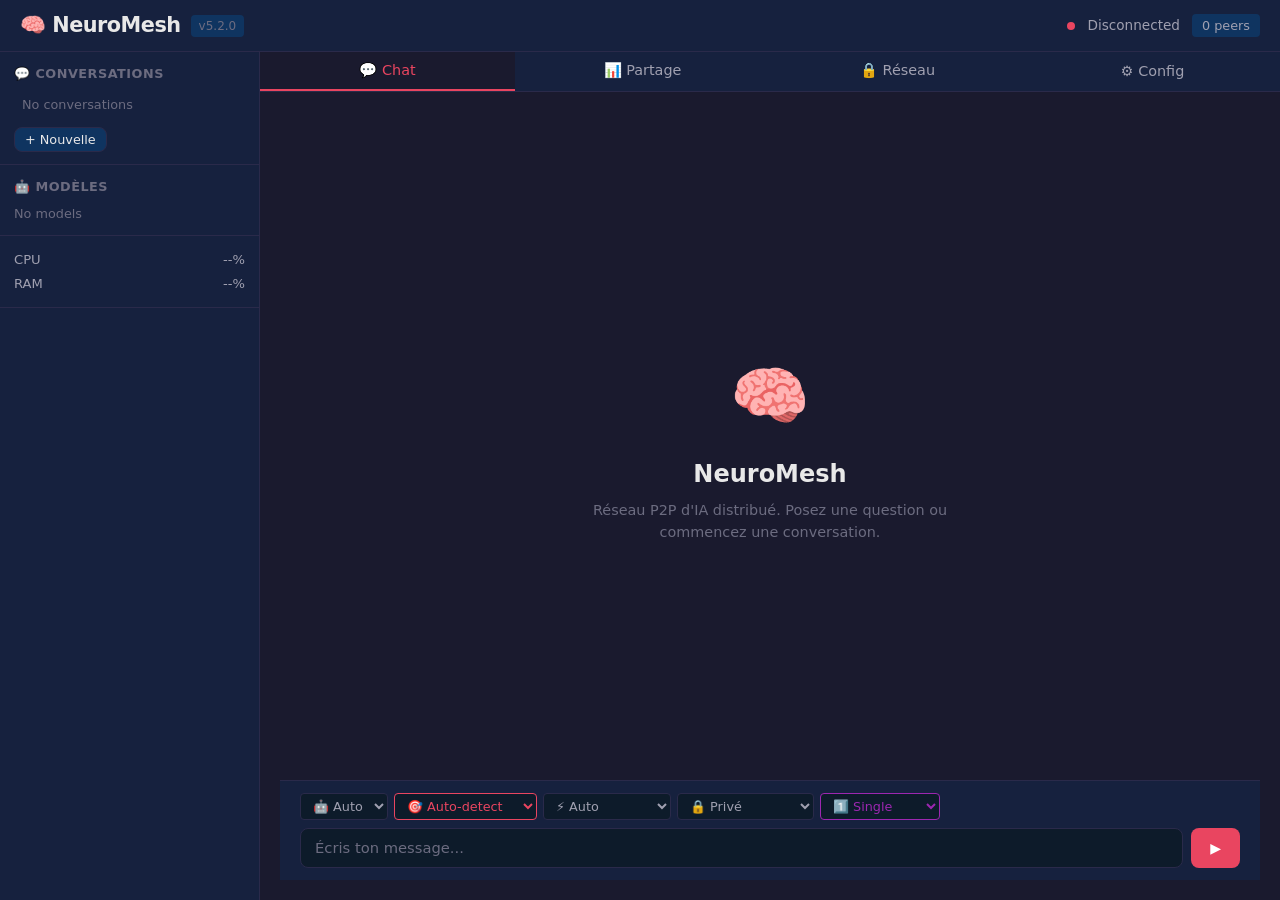
==== commit 99d48af0: "audit: complete cleanup — all versions v5.2, remove all legacy refs - src/neuromesh_v5.py: version 5" ====
--- a/src/web/index.html
+++ b/src/web/index.html
@@ -13,7 +13,7 @@
         <header class="app-header">
             <div class="header-left">
                 <span class="logo">🧠 NeuroMesh</span>
-                <span class="version" id="nodeVersion">v5.1.0</span>
+                <span class="version" id="nodeVersion">v5.2.0</span>
             </div>
             <div class="header-right">
                 <span class="status-dot" id="statusDot"></span>
--- a/src/web/style.css
+++ b/src/web/style.css
@@ -1,5 +1,5 @@
 /* ============================================================
-   UnityBrain Desktop — Dark Theme CSS
+   NeuroMesh Desktop — Dark Theme CSS
    ============================================================ */
 
 /* --- Variables --- */
